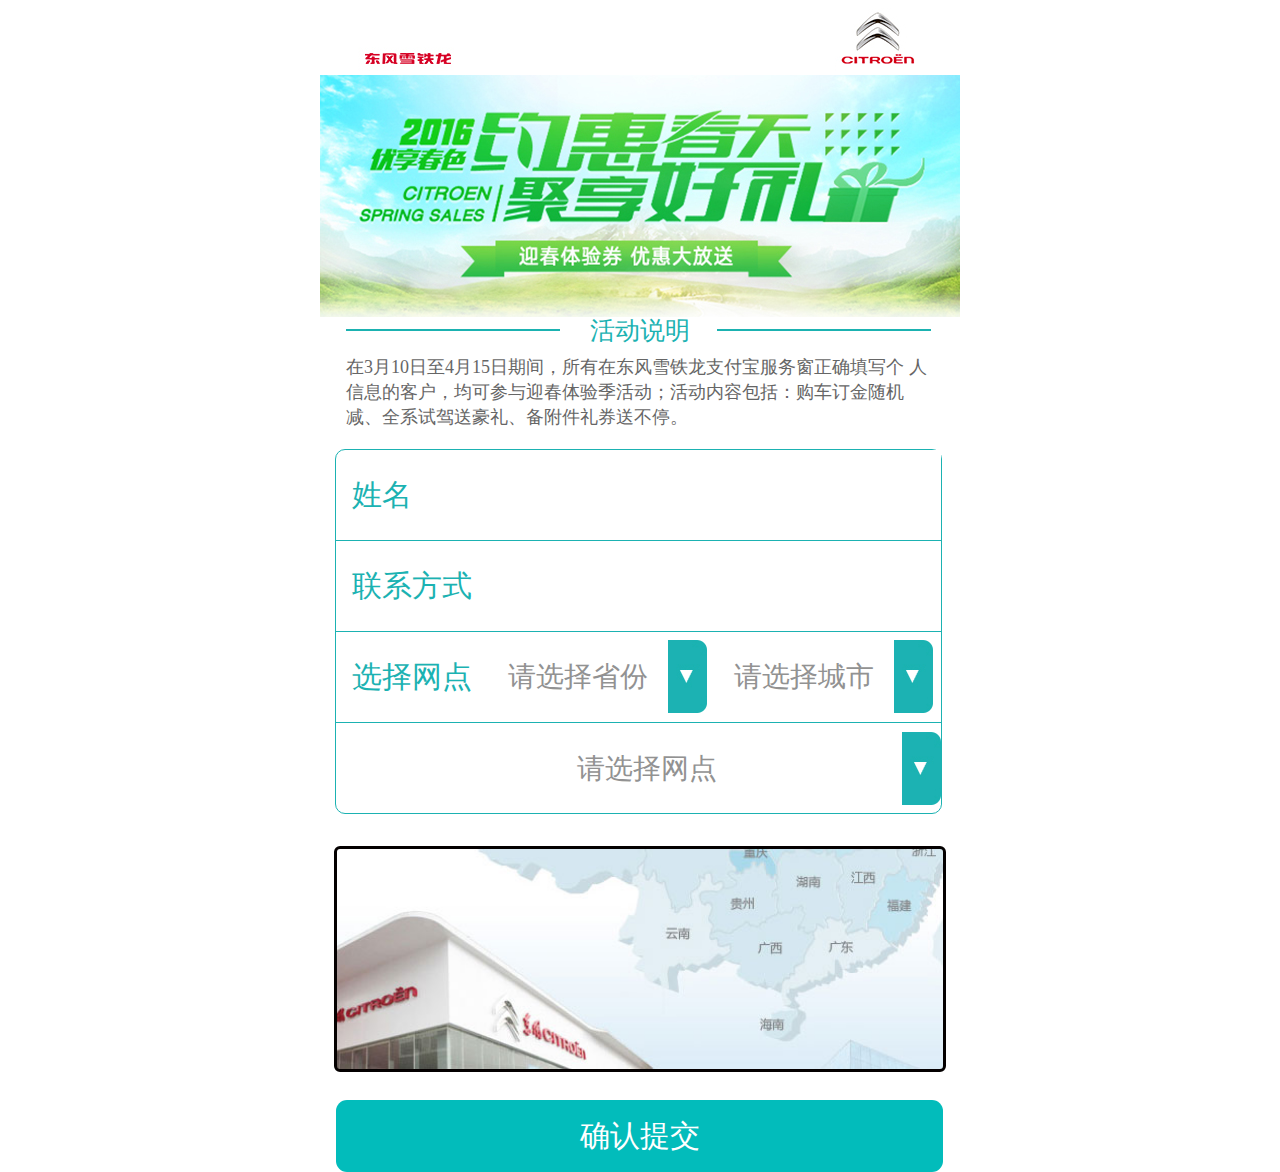
==== index.html @ 0f919f26 "Add files via upload" ====
<!DOCTYPE html>
<html>
<head lang="en">
    <meta name="viewport"
          content="width=device-width, user-scalable=no, initial-scale=1.0, maximum-scale=1.0, minimum-scale=1.0"/>
    <title>雪铁龙</title>
    <script src="js/fontAuto.js"></script>
    <link rel="stylesheet" href="css/style.css"/>
    <script type="text/javascript" src="http://api.map.baidu.com/api?v=2.0&ak=D8gd24g5tOesO3ZzFxhvULiQGiuGGXAE"></script>
    <script src="js/zepto.min.js"></script>
    <script src="js/zepto-touch.js"></script>
    <script src="js/location_chs.js"></script>
</head>
<body>
<div id="title"><i></i><span></span></div>
<dl class="i-m-text">
    <dt><i></i>活动说明<em></em></dt>
    <dd><p>在3月10日至4月15日期间，所有在东风雪铁龙支付宝服务窗正确填写个
        人信息的客户，均可参与迎春体验季活动；活动内容包括：购车订金随机
        减、全系试驾送豪礼、备附件礼券送不停。</p></dd>
</dl>
<form method="post" action="verification.html">
    <div class="index-form">
        <label class="i-f-name"><span>姓名</span><input id="name" type="text" /></label>
        <label class="i-f-tel"><span>联系方式</span><input id="tel" type="text"/></label>
        <div class="index-form-sel">
            <span>选择网点</span>
            <label class="i-f-m-sel">
                <select id="province">
                    <option value="">请选择省份</option>
                </select>
                <span>请选择省份</span>
            </label>
            <label class="i-f-m-sel">
                <select id="city">
                    <option value="">请选择城市</option>
                </select>
                <span>请选择城市</span>
            </label>
        </div>
        <div class="i-f-dots">
            <label>
                <select id="dots">
                    <option value="">请选择网点</option>
                </select>
                <span>请选择网点</span>
            </label>
        </div>
        <input id="address" type="hidden" value="" />
        <input id="comTel" type="hidden" value="" />
        <input id="code" type="hidden" value="" />
    </div>
    <div class="index-map" id="allmap"></div>
    <input type="submit" value="确认提交" class="submit"/>
</form>
<script>
    //验证
    $('.submit').click(function(){
        var inputName= $.trim($("#name").val());
        var inputTel= $.trim($("#tel").val());
        var telReg=/^\s*((13[0-9])|(14[57])|(15[012356789])|(17[678])|(18[0-9]))[0-9]{8}\s*$/;
        if(inputName==''){
            alert('请输入姓名！');
            return false;
        }
        if(!telReg.test(inputTel)){
            alert('请输入正确的手机号码!')
            return false;
        }
    })
    //三级联动
    var selectObj={
        map:new BMap.Map("allmap"),
        local:null,
        province:document.querySelector('#province'),
        city:document.querySelector('#city'),
        dots:document.querySelector('#dots'),
        optionData:function(json,obj){//用于初始化得到第一个下拉菜单的值
            var frag=document.createDocumentFragment();//碎片
            for(var i in json)//i是dataCountry数据的属性
            {
                var option=document.createElement("option");//创建option节点
                option.value=i;//将属性i赋值给option的value
                option.innerHTML=i;
                frag.appendChild(option);
            }
            obj.appendChild(frag);
        },
        optionJson:function(json,obj){
            var frag=document.createDocumentFragment();//碎片
            for(var i in json)//i是dataCountry数据的属性
            {
                var option=document.createElement("option");//创建option节点
                option.value=json[i];//将属性i赋值给option的value
                option.innerHTML=json[i];
                frag.appendChild(option);
            }
            obj.appendChild(frag);
        },
        init:function(){
            selectObj.optionData(dataCountry.province,selectObj.province);//初始
            //第一个下拉菜单
            selectObj.province.addEventListener('change',function(){
                var val=$(this).val();

                $(selectObj.city).html('<option value="">请选择城市</option>');
                $(selectObj.city).val("");
                $(selectObj.city).siblings('span').css("color","#929292").text('请选择城市');

                $(selectObj.dots).html('<option value="">请选择网点</option>');
                $(selectObj.dots).val("");
                $(selectObj.dots).siblings('span').css("color","#929292").text('请选择网点');
                if(val=='')
                {
                    val='请选择省份';
                    $(this).siblings('span').css('color','#929292').text(val);
                }
                else
                {
                    $(this).siblings('span').css({'color':'#000',"fontSize":"0.22rem"}).text(val);
                    selectObj.optionJson(dataCountry.province[val],selectObj.city);
                }
            });
            //第二个下拉菜单
            selectObj.city.addEventListener('change',function(){
                var val=$(this).val();
                $(selectObj.dots).html('<option value="">请选择网点</option>');
                $(selectObj.dots).val("");
                $(selectObj.dots).siblings('span').css("color","#929292").text('请选择网点');
                if(val=='')
                {
                    val='请选择城市';
                    $(this).siblings('span').css('color','#929292').text(val);
                }
                else
                {
                    $(this).siblings('span').css({'color':'#000',"fontSize":"0.22rem"}).text(val);
                    selectObj.optionJson(dataCountry.company[val],selectObj.dots);
                }
            });
            //第三个下拉菜单
            selectObj.dots.addEventListener('change',function(){
                var val=$(this).val();
                if(val=='')
                {
                    val='请选择网点';
                    $(this).siblings('span').css('color','#929292').text(val);

                    $('#address,#comTel,#code').val('');
                }
                else{
                    $(this).siblings('span').css({'color':'#000',"fontSize":"0.22rem"}).text(val);

                    var arr=dataCountry.address[val];
                    $('#address').val(arr[0]);
                    $('#comTel').val(arr[1]);
                    $('#code').val(arr[2]);

                    selectObj.map.clearOverlays();
                    selectObj.map.centerAndZoom($('#city').val(), 12);//城市
                    selectObj.local = new BMap.LocalSearch(selectObj.map, {
                        //renderOptions:{map: selectObj.map}
                        onSearchComplete: function(results) {
                            console.log(results);
                            var rs=results.getPoi(0);
                            if(rs)
                            {
                                //console.log(rs.point.lng,rs.point.lat);
                                var point = new BMap.Point(rs.point.lng,rs.point.lat);
                                selectObj.map.centerAndZoom(point, 12);
                                var marker = new BMap.Marker(point);  // 创建标注
                                selectObj.map.addOverlay(marker);              // 将标注添加到地图中
                                marker.addEventListener("click",getAttr);
                                var opts = {
                                    title : val // , 信息窗口标题
                                    //enableMessage:true,//设置允许信息窗发送短息
                                    //message:"亲耐滴，晚上一起吃个饭吧？戳下面的链接看下地址喔~"
                                }
                                var infoWindow = new BMap.InfoWindow("地址："+arr[0]+"<br />电话："+arr[1], opts);  // 创建信息窗口对象
                                //console.log(arr[0],arr[1],arr[2]);
                                function getAttr(){
                                    selectObj.map.openInfoWindow(infoWindow,point); //开启信息窗口
                                }
                            }
                        }
                    });
                    window.setTimeout(function(){
                        selectObj.local.search(val);
                    },800);
                }
            });
        }
    }
    selectObj.init()
</script>
</body>
</html>
---- css/style.css ----
body, div, p, h1, h2, h3, h4, ul, ol, li, dl, dt, dd, ol, form, table, tr, td, span, label, input, select, option, a, img, i, em, strong, b { margin: 0; padding: 0;}
li { list-style: none;}
img { border: 0 none;vertical-align: top;}
a {text-decoration: none;}
input {border: 0 none; outline:none;}
.clearfix { *zoom: 1;}
.clearfix:after {content: ".";clear: both; height: 0; visibility: hidden; display: block;}
html {font-size: 6.25rem;}
body { font-family: "微软雅黑";max-width: 640px;min-width: 320px;margin: 0 auto;font-size: 0.18rem;background: #fff;}
/*首页*/
#title{ width:6.4rem; height:0.75rem; position: relative;}
#title i{ display: block; width:0.82rem; height: 0.67rem; position: absolute; right: 0.43rem; bottom:0; background: url('../images/logo.jpg') no-repeat; background-size: 0.82rem 0.67rem; }
#title span{ display: block; width: 1rem; height: 0.36rem; position: absolute; left: 0.38rem; bottom: 0; background: url('../images/tit.jpg') no-repeat; background-size: 1rem 0.36rem;}
.i-m-text{ width:6.4rem; height:auto; background:url('../images/adimg.jpg') no-repeat; padding-top:2.42rem; background-size:100% auto; }
.i-m-text dt{ width: 100%; height: 0.27rem; text-align: center; line-height:0.27rem; position: relative; font-size: 0.25rem; color:#1bb2b2;}
.i-m-text i,.i-m-text em{ width:2.14rem; height:0.02rem; position: absolute;top:0.12rem; background: #1bb2b1;}
.i-m-text i{ left:0.26rem;}
.i-m-text em{ right:0.29rem;}
.i-m-text dd{ width:5.93rem; height:auto; padding:0.11rem 0.21rem 0.19rem 0.26rem; }
.i-m-text p{ width: 100%; line-height:0.25rem; font-size: 0.18rem;color:#666;}
.index-form{ width: 6.05rem; height:3.63rem; margin:0 0.18rem 0.3rem 0.15rem; border: #1bb2b2 1px solid; border-radius: 0.1rem;}
.i-f-name,.i-f-tel,.index-form-sel{display:block;width:100%; height:0.9rem; border-bottom: 1px solid #1bb2b2;}
.i-f-name input,.i-f-tel input{ display: block; height:0.9rem; width:4.52rem; float: left; line-height: 0.9rem;}

.index-form span{ color:#1bb2b2; font-size: 0.3rem; display: block; width: 1.37rem; height: 0.9rem; line-height: 0.9rem;float: left; padding-left:0.16rem; }
.i-f-m-sel{ display: block; width:1.99rem; height: 0.73rem; margin:0.08rem 0.12rem 0.09rem 0.15rem; float:left; position: relative;}
.i-f-m-sel span{ width:100%; height:0.73rem; line-height: 0.73rem; font-size: 0.28rem; color:#929292; padding-left: 0.04rem; background: url('../images/spanbg.jpg') no-repeat top right; background-size: 0.39rem 0.73rem;  position: absolute; top:0; left: 0; z-index:-1; overflow: hidden; white-space: nowrap; text-overflow: ellipsis;}
.i-f-m-sel select{ display: block; width:100%; height: 100%; position: absolute; top:0; left:0; overflow: hidden; opacity:0;}

.i-f-dots{ position: relative; display:block;width:100%; height:0.73rem; padding:0.09rem 0 0.08rem 0; z-index: 5;}
.i-f-dots label{ display: block; width: 100%; height: 100%;}
.i-f-dots span{ width:5.89rem; height:0.73rem; line-height:0.73rem; font-size: 0.28rem; color:#929292; background: url('../images/spanbg.jpg') no-repeat top right; position: absolute; top:0; left:0; margin-top: 0.09rem; text-align: center; background-size: 0.39rem 0.73rem; z-index:-1;}
.i-f-dots select{ width:100%; height:100%; display: block; opacity: 0;}
.index-map {width: 6.06rem;height: 2.2rem;border: #040000 0.03rem solid;margin: 0.32rem auto 0;border-radius: 0.06rem;/* ~表示不编译 或者e() */ background: url('../images/index-map.jpg') no-repeat right top / 100% 100%;}
.submit{ width: 6.07rem; height: 0.72rem; display: block; margin: 0.28rem 0 0 0.16rem; background: #02bcbb; border-radius: 0.11rem; font-size: 0.3rem; color: #fff; line-height:0.72rem; text-align: center;}
/**/
.v-m-text{ width:6.4rem; height:auto; background:url('../images/v-adimg.jpg') no-repeat; padding-top:2.99rem; background-size:100% auto;}
.v-m-text dt{ width: 100%; height: 0.86rem; text-align: center; line-height:0.43rem; position: relative; font-size: 0.33rem; color:#1bb2b2;}
.v-m-text i,.v-m-text em{ width:0.94rem; height:0.02rem; position: absolute;top:0.43rem; background: #1bb2b1;}
.v-m-text i{ left:0.76rem;}
.v-m-text em{ right:0.71rem;}
.ver-form{ width: 5.92rem; height: 2.25rem; padding: 0.42rem 0.23rem 0 0.25rem;}
.ver-form-label {display: block; width:4.1rem ; height:0.64rem; border: 0.02rem solid #1bb2b2; border-radius: 0.1rem; float:left; margin-bottom: 0.85rem;}
.ver-form-label span{ display: block; width: 1.55rem; height: 0.64rem; margin-left: 0.13rem; line-height: 0.64rem; color: #1bb2b2; font-size: 0.3rem; float:left;}
.ver-form-label input{ display: block; width:2.42rem; height: 0.64rem; float:left;}
.btn{ width:1.78rem; height:0.68rem; display: block; float: left; background: url('../images/btn-bg.png'); color: #fff; font-size: 0.24rem;}
.confirm{ width:2.58rem; height:0.72rem; display: block; margin: 0 auto; font-size: 0.36rem; color: #fff; background: url('../images/subbg.jpg');}
.bottom{ width:6.4rem; height:3.67rem; background: url("../images/bottombg.jpg");background-size: 6.4rem 3.67rem;}
/**/
.top{ width: 6.4rem; height:2.63rem; background: url("../images/top-bg.jpg"); border-top: 0.03rem solid #d60023; background-size: 6.4rem 2.63rem;}
.r-main{ width: 6.4rem; height: 6.18rem; position: relative;}
.pan{ width: 5.92rem; height: 5.92rem; position: absolute; left:0.25rem; top:0.18rem; background: url("../images/pan.png"); background-size:5.92rem 5.92rem;
    transform: rotate(0);
    -webkit-transform: rotate(0);
    -moz-transform: rotate(0);
    -o-transform: rotate(0);
    -ms-transform: rotate(0);
    transition: all 2s;
    -webkit-transition: all 2s;
    -moz-transition: all 2s;
    -o-transition: all 2s;
    -ms-transition: all 2s;}
.pointer{ width:2.1rem; height:2.5rem; position: absolute; left:2.17rem; top:1.63rem; background: url("../images/pointer.png"); background-size:2.1rem 2.5rem;}
.r-bottom{ width: 6.4rem; height: 1.38rem; background: url("../images/r-bottom.jpg"); background-size: 6.4rem 1.38rem;}
/**/
.first-text{ width:6.4rem; height:2.54rem; background:url('../images/prize-ad.jpg'); background-size: 6.4rem 2.54rem; border-top: 0.03rem solid #d60023;}
.f-main{ width:6.17rem ; height:3.43rem; margin-left: 0.11rem; margin-top:0.03rem;  background: url("../images/prize-bg.jpg");background-size: 6.17rem 3.43rem; position: relative; }
.f-main span{ height: 0.5rem; line-height: 0.5rem; font-size: 0.45rem; color: #fff; position: absolute; top:1.98rem; left: 0.39rem;}
.f-submit{ width: 6.07rem; height:0.72rem; background: url("../images/prize-sub.jpg"); background-size: 100% auto; margin: 0.29rem 0 1rem 0.16rem; font-size: 0.3rem; color: #fff;line-height: 0.5rem; font-weight: bold;}
/**/
.t-img{ width: 6.4rem; height: 4.74rem; background: url("../images/t-img.jpg"); background-size: 100% auto; border-top: 0.03rem solid #d60023;}
.t-text{ display: block; width: 4.5rem; height: 0.94rem; padding:0 0.98rem 0 0.92rem; line-height: 0.47rem; text-align: center; color: #010101; font-size: 0.3rem; font-weight: 700;}
.t-a img{ width: 6.4rem; height: 2.27rem;}
.t-bottom{ margin-top: 0.65rem; width: 6.5rem; height: 1.6rem; background: url("../images/r-bottom.jpg") no-repeat; background-color: #1bb2b2; background-size: 100% auto;}
/**/
.s-img{ width: 6.4rem; height:7.63rem; }
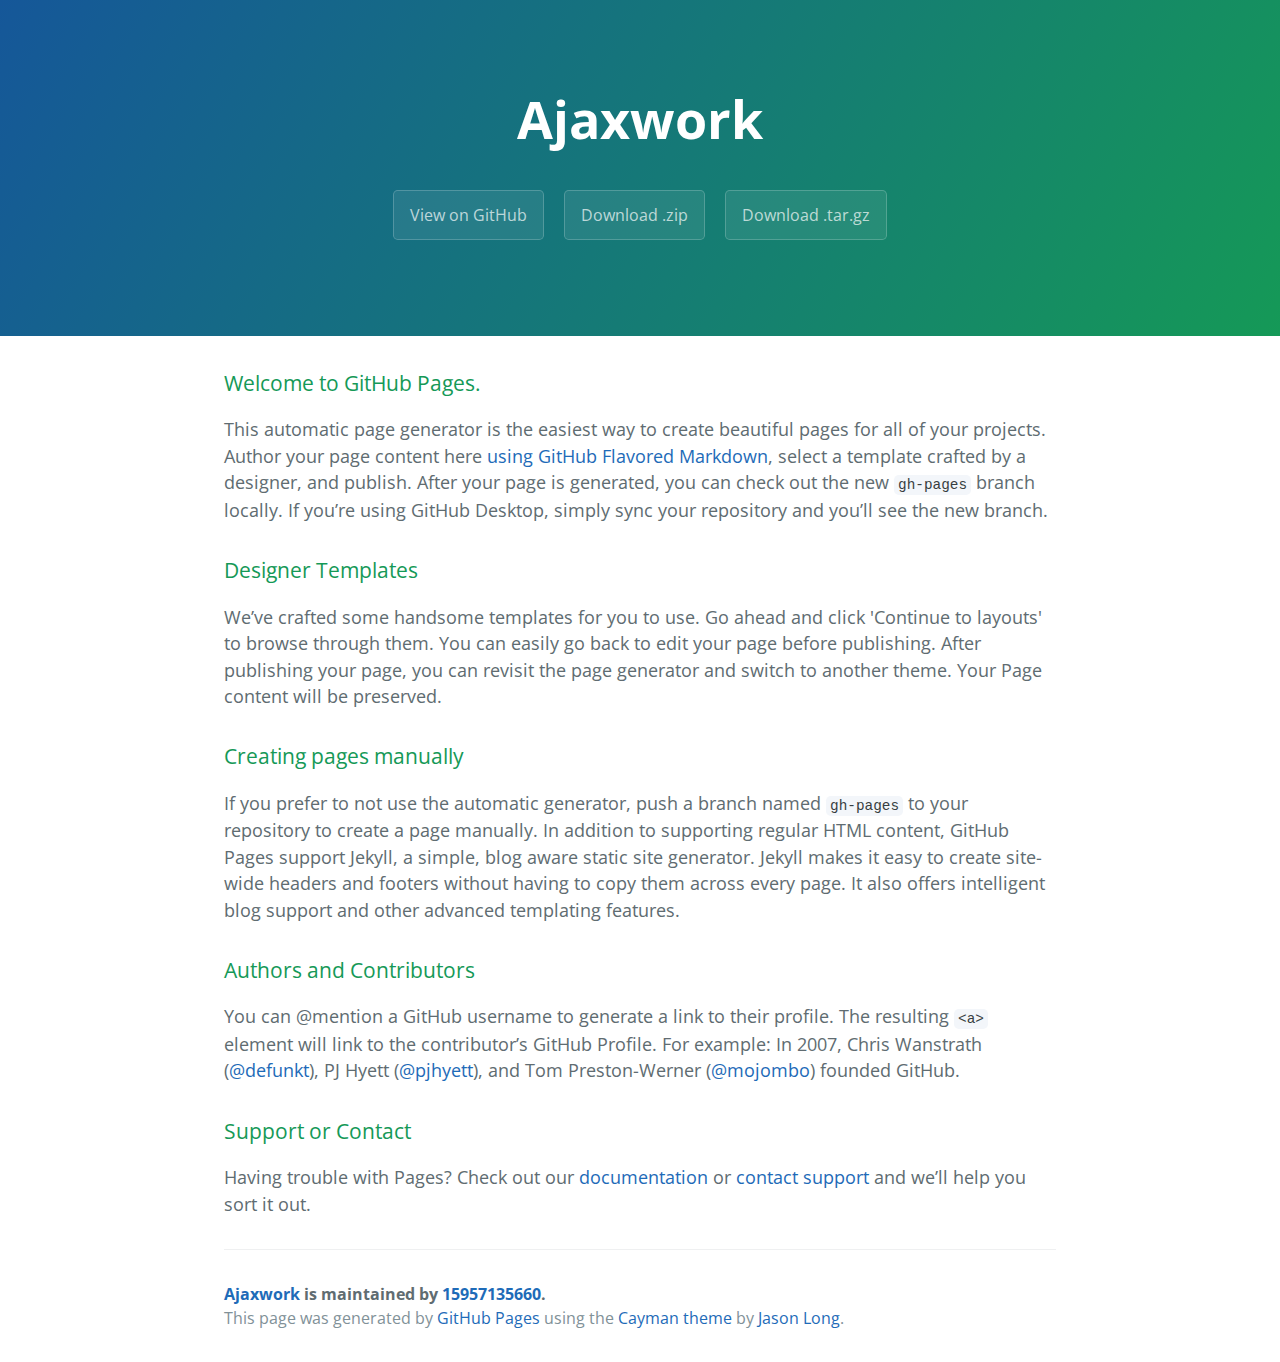
==== commit f6292517: "Create gh-pages branch via GitHub" ====
--- a/index.html
+++ b/index.html
@@ -1,197 +1,57 @@
-<!DOCTYPE html>
-<html>
-<head lang="en">
-    <meta name="viewport"
-          content="width=device-width, user-scalable=no, initial-scale=1.0, maximum-scale=1.0, minimum-scale=1.0"/>
-    <title>雪铁龙</title>
-    <script src="js/fontAuto.js"></script>
-    <link rel="stylesheet" href="css/style.css"/>
-    <script type="text/javascript" src="http://api.map.baidu.com/api?v=2.0&ak=D8gd24g5tOesO3ZzFxhvULiQGiuGGXAE"></script>
-    <script src="js/zepto.min.js"></script>
-    <script src="js/zepto-touch.js"></script>
-    <script src="js/location_chs.js"></script>
-</head>
-<body>
-<div id="title"><i></i><span></span></div>
-<dl class="i-m-text">
-    <dt><i></i>活动说明<em></em></dt>
-    <dd><p>在3月10日至4月15日期间，所有在东风雪铁龙支付宝服务窗正确填写个
-        人信息的客户，均可参与迎春体验季活动；活动内容包括：购车订金随机
-        减、全系试驾送豪礼、备附件礼券送不停。</p></dd>
-</dl>
-<form method="post" action="verification.html">
-    <div class="index-form">
-        <label class="i-f-name"><span>姓名</span><input id="name" type="text" /></label>
-        <label class="i-f-tel"><span>联系方式</span><input id="tel" type="text"/></label>
-        <div class="index-form-sel">
-            <span>选择网点</span>
-            <label class="i-f-m-sel">
-                <select id="province">
-                    <option value="">请选择省份</option>
-                </select>
-                <span>请选择省份</span>
-            </label>
-            <label class="i-f-m-sel">
-                <select id="city">
-                    <option value="">请选择城市</option>
-                </select>
-                <span>请选择城市</span>
-            </label>
-        </div>
-        <div class="i-f-dots">
-            <label>
-                <select id="dots">
-                    <option value="">请选择网点</option>
-                </select>
-                <span>请选择网点</span>
-            </label>
-        </div>
-        <input id="address" type="hidden" value="" />
-        <input id="comTel" type="hidden" value="" />
-        <input id="code" type="hidden" value="" />
-    </div>
-    <div class="index-map" id="allmap"></div>
-    <input type="submit" value="确认提交" class="submit"/>
-</form>
-<script>
-    //验证
-    $('.submit').click(function(){
-        var inputName= $.trim($("#name").val());
-        var inputTel= $.trim($("#tel").val());
-        var telReg=/^\s*((13[0-9])|(14[57])|(15[012356789])|(17[678])|(18[0-9]))[0-9]{8}\s*$/;
-        if(inputName==''){
-            alert('请输入姓名！');
-            return false;
-        }
-        if(!telReg.test(inputTel)){
-            alert('请输入正确的手机号码!')
-            return false;
-        }
-    })
-    //三级联动
-    var selectObj={
-        map:new BMap.Map("allmap"),
-        local:null,
-        province:document.querySelector('#province'),
-        city:document.querySelector('#city'),
-        dots:document.querySelector('#dots'),
-        optionData:function(json,obj){//用于初始化得到第一个下拉菜单的值
-            var frag=document.createDocumentFragment();//碎片
-            for(var i in json)//i是dataCountry数据的属性
-            {
-                var option=document.createElement("option");//创建option节点
-                option.value=i;//将属性i赋值给option的value
-                option.innerHTML=i;
-                frag.appendChild(option);
-            }
-            obj.appendChild(frag);
-        },
-        optionJson:function(json,obj){
-            var frag=document.createDocumentFragment();//碎片
-            for(var i in json)//i是dataCountry数据的属性
-            {
-                var option=document.createElement("option");//创建option节点
-                option.value=json[i];//将属性i赋值给option的value
-                option.innerHTML=json[i];
-                frag.appendChild(option);
-            }
-            obj.appendChild(frag);
-        },
-        init:function(){
-            selectObj.optionData(dataCountry.province,selectObj.province);//初始
-            //第一个下拉菜单
-            selectObj.province.addEventListener('change',function(){
-                var val=$(this).val();
-
-                $(selectObj.city).html('<option value="">请选择城市</option>');
-                $(selectObj.city).val("");
-                $(selectObj.city).siblings('span').css("color","#929292").text('请选择城市');
-
-                $(selectObj.dots).html('<option value="">请选择网点</option>');
-                $(selectObj.dots).val("");
-                $(selectObj.dots).siblings('span').css("color","#929292").text('请选择网点');
-                if(val=='')
-                {
-                    val='请选择省份';
-                    $(this).siblings('span').css('color','#929292').text(val);
-                }
-                else
-                {
-                    $(this).siblings('span').css({'color':'#000',"fontSize":"0.22rem"}).text(val);
-                    selectObj.optionJson(dataCountry.province[val],selectObj.city);
-                }
-            });
-            //第二个下拉菜单
-            selectObj.city.addEventListener('change',function(){
-                var val=$(this).val();
-                $(selectObj.dots).html('<option value="">请选择网点</option>');
-                $(selectObj.dots).val("");
-                $(selectObj.dots).siblings('span').css("color","#929292").text('请选择网点');
-                if(val=='')
-                {
-                    val='请选择城市';
-                    $(this).siblings('span').css('color','#929292').text(val);
-                }
-                else
-                {
-                    $(this).siblings('span').css({'color':'#000',"fontSize":"0.22rem"}).text(val);
-                    selectObj.optionJson(dataCountry.company[val],selectObj.dots);
-                }
-            });
-            //第三个下拉菜单
-            selectObj.dots.addEventListener('change',function(){
-                var val=$(this).val();
-                if(val=='')
-                {
-                    val='请选择网点';
-                    $(this).siblings('span').css('color','#929292').text(val);
-
-                    $('#address,#comTel,#code').val('');
-                }
-                else{
-                    $(this).siblings('span').css({'color':'#000',"fontSize":"0.22rem"}).text(val);
-
-                    var arr=dataCountry.address[val];
-                    $('#address').val(arr[0]);
-                    $('#comTel').val(arr[1]);
-                    $('#code').val(arr[2]);
-
-                    selectObj.map.clearOverlays();
-                    selectObj.map.centerAndZoom($('#city').val(), 12);//城市
-                    selectObj.local = new BMap.LocalSearch(selectObj.map, {
-                        //renderOptions:{map: selectObj.map}
-                        onSearchComplete: function(results) {
-                            console.log(results);
-                            var rs=results.getPoi(0);
-                            if(rs)
-                            {
-                                //console.log(rs.point.lng,rs.point.lat);
-                                var point = new BMap.Point(rs.point.lng,rs.point.lat);
-                                selectObj.map.centerAndZoom(point, 12);
-                                var marker = new BMap.Marker(point);  // 创建标注
-                                selectObj.map.addOverlay(marker);              // 将标注添加到地图中
-                                marker.addEventListener("click",getAttr);
-                                var opts = {
-                                    title : val // , 信息窗口标题
-                                    //enableMessage:true,//设置允许信息窗发送短息
-                                    //message:"亲耐滴，晚上一起吃个饭吧？戳下面的链接看下地址喔~"
-                                }
-                                var infoWindow = new BMap.InfoWindow("地址："+arr[0]+"<br />电话："+arr[1], opts);  // 创建信息窗口对象
-                                //console.log(arr[0],arr[1],arr[2]);
-                                function getAttr(){
-                                    selectObj.map.openInfoWindow(infoWindow,point); //开启信息窗口
-                                }
-                            }
-                        }
-                    });
-                    window.setTimeout(function(){
-                        selectObj.local.search(val);
-                    },800);
-                }
-            });
-        }
-    }
-    selectObj.init()
-</script>
-</body>
-</html>+<!DOCTYPE html>
+<html lang="en-us">
+  <head>
+    <meta charset="UTF-8">
+    <title>Ajaxwork by 15957135660</title>
+    <meta name="viewport" content="width=device-width, initial-scale=1">
+    <link rel="stylesheet" type="text/css" href="stylesheets/normalize.css" media="screen">
+    <link href='https://fonts.googleapis.com/css?family=Open+Sans:400,700' rel='stylesheet' type='text/css'>
+    <link rel="stylesheet" type="text/css" href="stylesheets/stylesheet.css" media="screen">
+    <link rel="stylesheet" type="text/css" href="stylesheets/github-light.css" media="screen">
+  </head>
+  <body>
+    <section class="page-header">
+      <h1 class="project-name">Ajaxwork</h1>
+      <h2 class="project-tagline"></h2>
+      <a href="https://github.com/15957135660/AjaxWork" class="btn">View on GitHub</a>
+      <a href="https://github.com/15957135660/AjaxWork/zipball/master" class="btn">Download .zip</a>
+      <a href="https://github.com/15957135660/AjaxWork/tarball/master" class="btn">Download .tar.gz</a>
+    </section>
+
+    <section class="main-content">
+      <h3>
+<a id="welcome-to-github-pages" class="anchor" href="#welcome-to-github-pages" aria-hidden="true"><span aria-hidden="true" class="octicon octicon-link"></span></a>Welcome to GitHub Pages.</h3>
+
+<p>This automatic page generator is the easiest way to create beautiful pages for all of your projects. Author your page content here <a href="https://guides.github.com/features/mastering-markdown/">using GitHub Flavored Markdown</a>, select a template crafted by a designer, and publish. After your page is generated, you can check out the new <code>gh-pages</code> branch locally. If you’re using GitHub Desktop, simply sync your repository and you’ll see the new branch.</p>
+
+<h3>
+<a id="designer-templates" class="anchor" href="#designer-templates" aria-hidden="true"><span aria-hidden="true" class="octicon octicon-link"></span></a>Designer Templates</h3>
+
+<p>We’ve crafted some handsome templates for you to use. Go ahead and click 'Continue to layouts' to browse through them. You can easily go back to edit your page before publishing. After publishing your page, you can revisit the page generator and switch to another theme. Your Page content will be preserved.</p>
+
+<h3>
+<a id="creating-pages-manually" class="anchor" href="#creating-pages-manually" aria-hidden="true"><span aria-hidden="true" class="octicon octicon-link"></span></a>Creating pages manually</h3>
+
+<p>If you prefer to not use the automatic generator, push a branch named <code>gh-pages</code> to your repository to create a page manually. In addition to supporting regular HTML content, GitHub Pages support Jekyll, a simple, blog aware static site generator. Jekyll makes it easy to create site-wide headers and footers without having to copy them across every page. It also offers intelligent blog support and other advanced templating features.</p>
+
+<h3>
+<a id="authors-and-contributors" class="anchor" href="#authors-and-contributors" aria-hidden="true"><span aria-hidden="true" class="octicon octicon-link"></span></a>Authors and Contributors</h3>
+
+<p>You can @mention a GitHub username to generate a link to their profile. The resulting <code>&lt;a&gt;</code> element will link to the contributor’s GitHub Profile. For example: In 2007, Chris Wanstrath (<a href="https://github.com/defunkt" class="user-mention">@defunkt</a>), PJ Hyett (<a href="https://github.com/pjhyett" class="user-mention">@pjhyett</a>), and Tom Preston-Werner (<a href="https://github.com/mojombo" class="user-mention">@mojombo</a>) founded GitHub.</p>
+
+<h3>
+<a id="support-or-contact" class="anchor" href="#support-or-contact" aria-hidden="true"><span aria-hidden="true" class="octicon octicon-link"></span></a>Support or Contact</h3>
+
+<p>Having trouble with Pages? Check out our <a href="https://help.github.com/pages">documentation</a> or <a href="https://github.com/contact">contact support</a> and we’ll help you sort it out.</p>
+
+      <footer class="site-footer">
+        <span class="site-footer-owner"><a href="https://github.com/15957135660/AjaxWork">Ajaxwork</a> is maintained by <a href="https://github.com/15957135660">15957135660</a>.</span>
+
+        <span class="site-footer-credits">This page was generated by <a href="https://pages.github.com">GitHub Pages</a> using the <a href="https://github.com/jasonlong/cayman-theme">Cayman theme</a> by <a href="https://twitter.com/jasonlong">Jason Long</a>.</span>
+      </footer>
+
+    </section>
+
+  
+  </body>
+</html>
--- a/stylesheets/stylesheet.css
+++ b/stylesheets/stylesheet.css
@@ -0,0 +1,245 @@
+* {
+  box-sizing: border-box; }
+
+body {
+  padding: 0;
+  margin: 0;
+  font-family: "Open Sans", "Helvetica Neue", Helvetica, Arial, sans-serif;
+  font-size: 16px;
+  line-height: 1.5;
+  color: #606c71; }
+
+a {
+  color: #1e6bb8;
+  text-decoration: none; }
+  a:hover {
+    text-decoration: underline; }
+
+.btn {
+  display: inline-block;
+  margin-bottom: 1rem;
+  color: rgba(255, 255, 255, 0.7);
+  background-color: rgba(255, 255, 255, 0.08);
+  border-color: rgba(255, 255, 255, 0.2);
+  border-style: solid;
+  border-width: 1px;
+  border-radius: 0.3rem;
+  transition: color 0.2s, background-color 0.2s, border-color 0.2s; }
+  .btn + .btn {
+    margin-left: 1rem; }
+
+.btn:hover {
+  color: rgba(255, 255, 255, 0.8);
+  text-decoration: none;
+  background-color: rgba(255, 255, 255, 0.2);
+  border-color: rgba(255, 255, 255, 0.3); }
+
+@media screen and (min-width: 64em) {
+  .btn {
+    padding: 0.75rem 1rem; } }
+
+@media screen and (min-width: 42em) and (max-width: 64em) {
+  .btn {
+    padding: 0.6rem 0.9rem;
+    font-size: 0.9rem; } }
+
+@media screen and (max-width: 42em) {
+  .btn {
+    display: block;
+    width: 100%;
+    padding: 0.75rem;
+    font-size: 0.9rem; }
+    .btn + .btn {
+      margin-top: 1rem;
+      margin-left: 0; } }
+
+.page-header {
+  color: #fff;
+  text-align: center;
+  background-color: #159957;
+  background-image: linear-gradient(120deg, #155799, #159957); }
+
+@media screen and (min-width: 64em) {
+  .page-header {
+    padding: 5rem 6rem; } }
+
+@media screen and (min-width: 42em) and (max-width: 64em) {
+  .page-header {
+    padding: 3rem 4rem; } }
+
+@media screen and (max-width: 42em) {
+  .page-header {
+    padding: 2rem 1rem; } }
+
+.project-name {
+  margin-top: 0;
+  margin-bottom: 0.1rem; }
+
+@media screen and (min-width: 64em) {
+  .project-name {
+    font-size: 3.25rem; } }
+
+@media screen and (min-width: 42em) and (max-width: 64em) {
+  .project-name {
+    font-size: 2.25rem; } }
+
+@media screen and (max-width: 42em) {
+  .project-name {
+    font-size: 1.75rem; } }
+
+.project-tagline {
+  margin-bottom: 2rem;
+  font-weight: normal;
+  opacity: 0.7; }
+
+@media screen and (min-width: 64em) {
+  .project-tagline {
+    font-size: 1.25rem; } }
+
+@media screen and (min-width: 42em) and (max-width: 64em) {
+  .project-tagline {
+    font-size: 1.15rem; } }
+
+@media screen and (max-width: 42em) {
+  .project-tagline {
+    font-size: 1rem; } }
+
+.main-content :first-child {
+  margin-top: 0; }
+.main-content img {
+  max-width: 100%; }
+.main-content h1, .main-content h2, .main-content h3, .main-content h4, .main-content h5, .main-content h6 {
+  margin-top: 2rem;
+  margin-bottom: 1rem;
+  font-weight: normal;
+  color: #159957; }
+.main-content p {
+  margin-bottom: 1em; }
+.main-content code {
+  padding: 2px 4px;
+  font-family: Consolas, "Liberation Mono", Menlo, Courier, monospace;
+  font-size: 0.9rem;
+  color: #383e41;
+  background-color: #f3f6fa;
+  border-radius: 0.3rem; }
+.main-content pre {
+  padding: 0.8rem;
+  margin-top: 0;
+  margin-bottom: 1rem;
+  font: 1rem Consolas, "Liberation Mono", Menlo, Courier, monospace;
+  color: #567482;
+  word-wrap: normal;
+  background-color: #f3f6fa;
+  border: solid 1px #dce6f0;
+  border-radius: 0.3rem; }
+  .main-content pre > code {
+    padding: 0;
+    margin: 0;
+    font-size: 0.9rem;
+    color: #567482;
+    word-break: normal;
+    white-space: pre;
+    background: transparent;
+    border: 0; }
+.main-content .highlight {
+  margin-bottom: 1rem; }
+  .main-content .highlight pre {
+    margin-bottom: 0;
+    word-break: normal; }
+.main-content .highlight pre, .main-content pre {
+  padding: 0.8rem;
+  overflow: auto;
+  font-size: 0.9rem;
+  line-height: 1.45;
+  border-radius: 0.3rem; }
+.main-content pre code, .main-content pre tt {
+  display: inline;
+  max-width: initial;
+  padding: 0;
+  margin: 0;
+  overflow: initial;
+  line-height: inherit;
+  word-wrap: normal;
+  background-color: transparent;
+  border: 0; }
+  .main-content pre code:before, .main-content pre code:after, .main-content pre tt:before, .main-content pre tt:after {
+    content: normal; }
+.main-content ul, .main-content ol {
+  margin-top: 0; }
+.main-content blockquote {
+  padding: 0 1rem;
+  margin-left: 0;
+  color: #819198;
+  border-left: 0.3rem solid #dce6f0; }
+  .main-content blockquote > :first-child {
+    margin-top: 0; }
+  .main-content blockquote > :last-child {
+    margin-bottom: 0; }
+.main-content table {
+  display: block;
+  width: 100%;
+  overflow: auto;
+  word-break: normal;
+  word-break: keep-all; }
+  .main-content table th {
+    font-weight: bold; }
+  .main-content table th, .main-content table td {
+    padding: 0.5rem 1rem;
+    border: 1px solid #e9ebec; }
+.main-content dl {
+  padding: 0; }
+  .main-content dl dt {
+    padding: 0;
+    margin-top: 1rem;
+    font-size: 1rem;
+    font-weight: bold; }
+  .main-content dl dd {
+    padding: 0;
+    margin-bottom: 1rem; }
+.main-content hr {
+  height: 2px;
+  padding: 0;
+  margin: 1rem 0;
+  background-color: #eff0f1;
+  border: 0; }
+
+@media screen and (min-width: 64em) {
+  .main-content {
+    max-width: 64rem;
+    padding: 2rem 6rem;
+    margin: 0 auto;
+    font-size: 1.1rem; } }
+
+@media screen and (min-width: 42em) and (max-width: 64em) {
+  .main-content {
+    padding: 2rem 4rem;
+    font-size: 1.1rem; } }
+
+@media screen and (max-width: 42em) {
+  .main-content {
+    padding: 2rem 1rem;
+    font-size: 1rem; } }
+
+.site-footer {
+  padding-top: 2rem;
+  margin-top: 2rem;
+  border-top: solid 1px #eff0f1; }
+
+.site-footer-owner {
+  display: block;
+  font-weight: bold; }
+
+.site-footer-credits {
+  color: #819198; }
+
+@media screen and (min-width: 64em) {
+  .site-footer {
+    font-size: 1rem; } }
+
+@media screen and (min-width: 42em) and (max-width: 64em) {
+  .site-footer {
+    font-size: 1rem; } }
+
+@media screen and (max-width: 42em) {
+  .site-footer {
+    font-size: 0.9rem; } }
--- a/stylesheets/github-light.css
+++ b/stylesheets/github-light.css
@@ -0,0 +1,124 @@
+/*
+The MIT License (MIT)
+
+Copyright (c) 2016 GitHub, Inc.
+
+Permission is hereby granted, free of charge, to any person obtaining a copy
+of this software and associated documentation files (the "Software"), to deal
+in the Software without restriction, including without limitation the rights
+to use, copy, modify, merge, publish, distribute, sublicense, and/or sell
+copies of the Software, and to permit persons to whom the Software is
+furnished to do so, subject to the following conditions:
+
+The above copyright notice and this permission notice shall be included in all
+copies or substantial portions of the Software.
+
+THE SOFTWARE IS PROVIDED "AS IS", WITHOUT WARRANTY OF ANY KIND, EXPRESS OR
+IMPLIED, INCLUDING BUT NOT LIMITED TO THE WARRANTIES OF MERCHANTABILITY,
+FITNESS FOR A PARTICULAR PURPOSE AND NONINFRINGEMENT. IN NO EVENT SHALL THE
+AUTHORS OR COPYRIGHT HOLDERS BE LIABLE FOR ANY CLAIM, DAMAGES OR OTHER
+LIABILITY, WHETHER IN AN ACTION OF CONTRACT, TORT OR OTHERWISE, ARISING FROM,
+OUT OF OR IN CONNECTION WITH THE SOFTWARE OR THE USE OR OTHER DEALINGS IN THE
+SOFTWARE.
+
+*/
+
+.pl-c /* comment */ {
+  color: #969896;
+}
+
+.pl-c1 /* constant, variable.other.constant, support, meta.property-name, support.constant, support.variable, meta.module-reference, markup.raw, meta.diff.header */,
+.pl-s .pl-v /* string variable */ {
+  color: #0086b3;
+}
+
+.pl-e /* entity */,
+.pl-en /* entity.name */ {
+  color: #795da3;
+}
+
+.pl-smi /* variable.parameter.function, storage.modifier.package, storage.modifier.import, storage.type.java, variable.other */,
+.pl-s .pl-s1 /* string source */ {
+  color: #333;
+}
+
+.pl-ent /* entity.name.tag */ {
+  color: #63a35c;
+}
+
+.pl-k /* keyword, storage, storage.type */ {
+  color: #a71d5d;
+}
+
+.pl-s /* string */,
+.pl-pds /* punctuation.definition.string, string.regexp.character-class */,
+.pl-s .pl-pse .pl-s1 /* string punctuation.section.embedded source */,
+.pl-sr /* string.regexp */,
+.pl-sr .pl-cce /* string.regexp constant.character.escape */,
+.pl-sr .pl-sre /* string.regexp source.ruby.embedded */,
+.pl-sr .pl-sra /* string.regexp string.regexp.arbitrary-repitition */ {
+  color: #183691;
+}
+
+.pl-v /* variable */ {
+  color: #ed6a43;
+}
+
+.pl-id /* invalid.deprecated */ {
+  color: #b52a1d;
+}
+
+.pl-ii /* invalid.illegal */ {
+  color: #f8f8f8;
+  background-color: #b52a1d;
+}
+
+.pl-sr .pl-cce /* string.regexp constant.character.escape */ {
+  font-weight: bold;
+  color: #63a35c;
+}
+
+.pl-ml /* markup.list */ {
+  color: #693a17;
+}
+
+.pl-mh /* markup.heading */,
+.pl-mh .pl-en /* markup.heading entity.name */,
+.pl-ms /* meta.separator */ {
+  font-weight: bold;
+  color: #1d3e81;
+}
+
+.pl-mq /* markup.quote */ {
+  color: #008080;
+}
+
+.pl-mi /* markup.italic */ {
+  font-style: italic;
+  color: #333;
+}
+
+.pl-mb /* markup.bold */ {
+  font-weight: bold;
+  color: #333;
+}
+
+.pl-md /* markup.deleted, meta.diff.header.from-file */ {
+  color: #bd2c00;
+  background-color: #ffecec;
+}
+
+.pl-mi1 /* markup.inserted, meta.diff.header.to-file */ {
+  color: #55a532;
+  background-color: #eaffea;
+}
+
+.pl-mdr /* meta.diff.range */ {
+  font-weight: bold;
+  color: #795da3;
+}
+
+.pl-mo /* meta.output */ {
+  color: #1d3e81;
+}
+
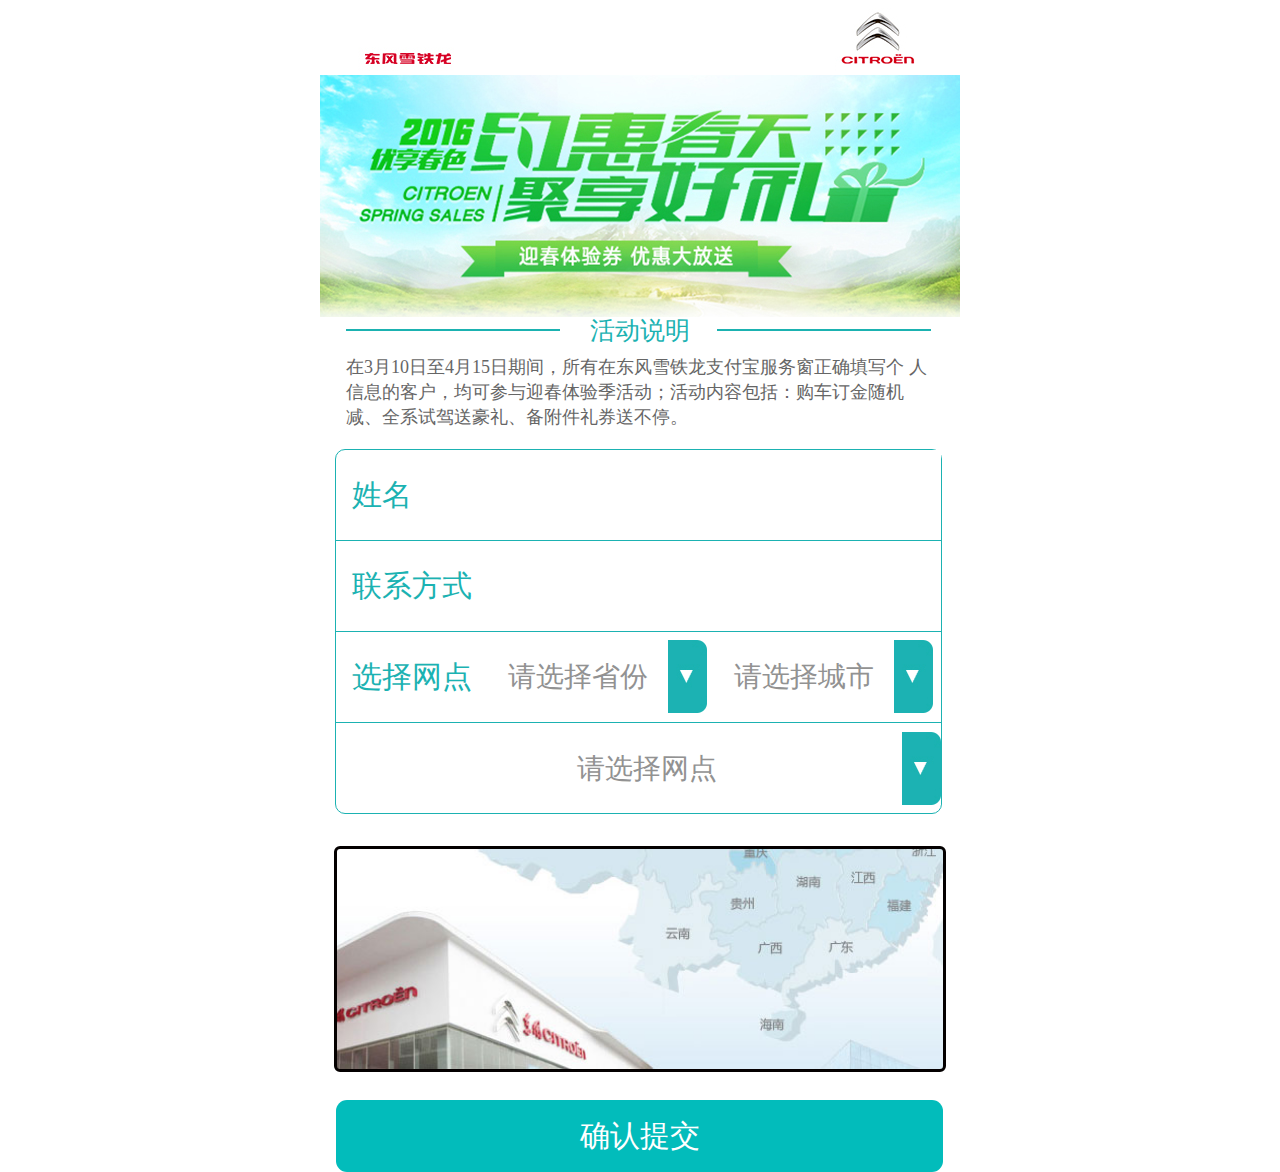
==== commit ca17ed9a: "ddd" ====
--- a/index.html
+++ b/index.html
@@ -1,57 +1,197 @@
 <!DOCTYPE html>
-<html lang="en-us">
-  <head>
-    <meta charset="UTF-8">
-    <title>Ajaxwork by 15957135660</title>
-    <meta name="viewport" content="width=device-width, initial-scale=1">
-    <link rel="stylesheet" type="text/css" href="stylesheets/normalize.css" media="screen">
-    <link href='https://fonts.googleapis.com/css?family=Open+Sans:400,700' rel='stylesheet' type='text/css'>
-    <link rel="stylesheet" type="text/css" href="stylesheets/stylesheet.css" media="screen">
-    <link rel="stylesheet" type="text/css" href="stylesheets/github-light.css" media="screen">
-  </head>
-  <body>
-    <section class="page-header">
-      <h1 class="project-name">Ajaxwork</h1>
-      <h2 class="project-tagline"></h2>
-      <a href="https://github.com/15957135660/AjaxWork" class="btn">View on GitHub</a>
-      <a href="https://github.com/15957135660/AjaxWork/zipball/master" class="btn">Download .zip</a>
-      <a href="https://github.com/15957135660/AjaxWork/tarball/master" class="btn">Download .tar.gz</a>
-    </section>
+<html>
+<head lang="en">
+    <meta name="viewport"
+          content="width=device-width, user-scalable=no, initial-scale=1.0, maximum-scale=1.0, minimum-scale=1.0"/>
+    <title>雪铁龙</title>
+    <script src="js/fontAuto.js"></script>
+    <link rel="stylesheet" href="css/style.css"/>
+    <script type="text/javascript" src="http://api.map.baidu.com/api?v=2.0&ak=D8gd24g5tOesO3ZzFxhvULiQGiuGGXAE"></script>
+    <script src="js/zepto.min.js"></script>
+    <script src="js/zepto-touch.js"></script>
+    <script src="js/location_chs.js"></script>
+</head>
+<body>
+<div id="title"><i></i><span></span></div>
+<dl class="i-m-text">
+    <dt><i></i>活动说明<em></em></dt>
+    <dd><p>在3月10日至4月15日期间，所有在东风雪铁龙支付宝服务窗正确填写个
+        人信息的客户，均可参与迎春体验季活动；活动内容包括：购车订金随机
+        减、全系试驾送豪礼、备附件礼券送不停。</p></dd>
+</dl>
+<form method="post" action="verification.html">
+    <div class="index-form">
+        <label class="i-f-name"><span>姓名</span><input id="name" type="text" /></label>
+        <label class="i-f-tel"><span>联系方式</span><input id="tel" type="text"/></label>
+        <div class="index-form-sel">
+            <span>选择网点</span>
+            <label class="i-f-m-sel">
+                <select id="province">
+                    <option value="">请选择省份</option>
+                </select>
+                <span>请选择省份</span>
+            </label>
+            <label class="i-f-m-sel">
+                <select id="city">
+                    <option value="">请选择城市</option>
+                </select>
+                <span>请选择城市</span>
+            </label>
+        </div>
+        <div class="i-f-dots">
+            <label>
+                <select id="dots">
+                    <option value="">请选择网点</option>
+                </select>
+                <span>请选择网点</span>
+            </label>
+        </div>
+        <input id="address" type="hidden" value="" />
+        <input id="comTel" type="hidden" value="" />
+        <input id="code" type="hidden" value="" />
+    </div>
+    <div class="index-map" id="allmap"></div>
+    <input type="submit" value="确认提交" class="submit"/>
+</form>
+<script>
+    //验证
+    $('.submit').click(function(){
+        var inputName= $.trim($("#name").val());
+        var inputTel= $.trim($("#tel").val());
+        var telReg=/^\s*((13[0-9])|(14[57])|(15[012356789])|(17[678])|(18[0-9]))[0-9]{8}\s*$/;
+        if(inputName==''){
+            alert('请输入姓名！');
+            return false;
+        }
+        if(!telReg.test(inputTel)){
+            alert('请输入正确的手机号码!')
+            return false;
+        }
+    })
+    //三级联动
+    var selectObj={
+        map:new BMap.Map("allmap"),
+        local:null,
+        province:document.querySelector('#province'),
+        city:document.querySelector('#city'),
+        dots:document.querySelector('#dots'),
+        optionData:function(json,obj){//用于初始化得到第一个下拉菜单的值
+            var frag=document.createDocumentFragment();//碎片
+            for(var i in json)//i是dataCountry数据的属性
+            {
+                var option=document.createElement("option");//创建option节点
+                option.value=i;//将属性i赋值给option的value
+                option.innerHTML=i;
+                frag.appendChild(option);
+            }
+            obj.appendChild(frag);
+        },
+        optionJson:function(json,obj){
+            var frag=document.createDocumentFragment();//碎片
+            for(var i in json)//i是dataCountry数据的属性
+            {
+                var option=document.createElement("option");//创建option节点
+                option.value=json[i];//将属性i赋值给option的value
+                option.innerHTML=json[i];
+                frag.appendChild(option);
+            }
+            obj.appendChild(frag);
+        },
+        init:function(){
+            selectObj.optionData(dataCountry.province,selectObj.province);//初始
+            //第一个下拉菜单
+            selectObj.province.addEventListener('change',function(){
+                var val=$(this).val();
 
-    <section class="main-content">
-      <h3>
-<a id="welcome-to-github-pages" class="anchor" href="#welcome-to-github-pages" aria-hidden="true"><span aria-hidden="true" class="octicon octicon-link"></span></a>Welcome to GitHub Pages.</h3>
+                $(selectObj.city).html('<option value="">请选择城市</option>');
+                $(selectObj.city).val("");
+                $(selectObj.city).siblings('span').css("color","#929292").text('请选择城市');
 
-<p>This automatic page generator is the easiest way to create beautiful pages for all of your projects. Author your page content here <a href="https://guides.github.com/features/mastering-markdown/">using GitHub Flavored Markdown</a>, select a template crafted by a designer, and publish. After your page is generated, you can check out the new <code>gh-pages</code> branch locally. If you’re using GitHub Desktop, simply sync your repository and you’ll see the new branch.</p>
+                $(selectObj.dots).html('<option value="">请选择网点</option>');
+                $(selectObj.dots).val("");
+                $(selectObj.dots).siblings('span').css("color","#929292").text('请选择网点');
+                if(val=='')
+                {
+                    val='请选择省份';
+                    $(this).siblings('span').css('color','#929292').text(val);
+                }
+                else
+                {
+                    $(this).siblings('span').css({'color':'#000',"fontSize":"0.22rem"}).text(val);
+                    selectObj.optionJson(dataCountry.province[val],selectObj.city);
+                }
+            });
+            //第二个下拉菜单
+            selectObj.city.addEventListener('change',function(){
+                var val=$(this).val();
+                $(selectObj.dots).html('<option value="">请选择网点</option>');
+                $(selectObj.dots).val("");
+                $(selectObj.dots).siblings('span').css("color","#929292").text('请选择网点');
+                if(val=='')
+                {
+                    val='请选择城市';
+                    $(this).siblings('span').css('color','#929292').text(val);
+                }
+                else
+                {
+                    $(this).siblings('span').css({'color':'#000',"fontSize":"0.22rem"}).text(val);
+                    selectObj.optionJson(dataCountry.company[val],selectObj.dots);
+                }
+            });
+            //第三个下拉菜单
+            selectObj.dots.addEventListener('change',function(){
+                var val=$(this).val();
+                if(val=='')
+                {
+                    val='请选择网点';
+                    $(this).siblings('span').css('color','#929292').text(val);
 
-<h3>
-<a id="designer-templates" class="anchor" href="#designer-templates" aria-hidden="true"><span aria-hidden="true" class="octicon octicon-link"></span></a>Designer Templates</h3>
+                    $('#address,#comTel,#code').val('');
+                }
+                else{
+                    $(this).siblings('span').css({'color':'#000',"fontSize":"0.22rem"}).text(val);
 
-<p>We’ve crafted some handsome templates for you to use. Go ahead and click 'Continue to layouts' to browse through them. You can easily go back to edit your page before publishing. After publishing your page, you can revisit the page generator and switch to another theme. Your Page content will be preserved.</p>
+                    var arr=dataCountry.address[val];
+                    $('#address').val(arr[0]);
+                    $('#comTel').val(arr[1]);
+                    $('#code').val(arr[2]);
 
-<h3>
-<a id="creating-pages-manually" class="anchor" href="#creating-pages-manually" aria-hidden="true"><span aria-hidden="true" class="octicon octicon-link"></span></a>Creating pages manually</h3>
-
-<p>If you prefer to not use the automatic generator, push a branch named <code>gh-pages</code> to your repository to create a page manually. In addition to supporting regular HTML content, GitHub Pages support Jekyll, a simple, blog aware static site generator. Jekyll makes it easy to create site-wide headers and footers without having to copy them across every page. It also offers intelligent blog support and other advanced templating features.</p>
-
-<h3>
-<a id="authors-and-contributors" class="anchor" href="#authors-and-contributors" aria-hidden="true"><span aria-hidden="true" class="octicon octicon-link"></span></a>Authors and Contributors</h3>
-
-<p>You can @mention a GitHub username to generate a link to their profile. The resulting <code>&lt;a&gt;</code> element will link to the contributor’s GitHub Profile. For example: In 2007, Chris Wanstrath (<a href="https://github.com/defunkt" class="user-mention">@defunkt</a>), PJ Hyett (<a href="https://github.com/pjhyett" class="user-mention">@pjhyett</a>), and Tom Preston-Werner (<a href="https://github.com/mojombo" class="user-mention">@mojombo</a>) founded GitHub.</p>
-
-<h3>
-<a id="support-or-contact" class="anchor" href="#support-or-contact" aria-hidden="true"><span aria-hidden="true" class="octicon octicon-link"></span></a>Support or Contact</h3>
-
-<p>Having trouble with Pages? Check out our <a href="https://help.github.com/pages">documentation</a> or <a href="https://github.com/contact">contact support</a> and we’ll help you sort it out.</p>
-
-      <footer class="site-footer">
-        <span class="site-footer-owner"><a href="https://github.com/15957135660/AjaxWork">Ajaxwork</a> is maintained by <a href="https://github.com/15957135660">15957135660</a>.</span>
-
-        <span class="site-footer-credits">This page was generated by <a href="https://pages.github.com">GitHub Pages</a> using the <a href="https://github.com/jasonlong/cayman-theme">Cayman theme</a> by <a href="https://twitter.com/jasonlong">Jason Long</a>.</span>
-      </footer>
-
-    </section>
-
-  
-  </body>
-</html>
+                    selectObj.map.clearOverlays();
+                    selectObj.map.centerAndZoom($('#city').val(), 12);//城市
+                    selectObj.local = new BMap.LocalSearch(selectObj.map, {
+                        //renderOptions:{map: selectObj.map}
+                        onSearchComplete: function(results) {
+                            console.log(results);
+                            var rs=results.getPoi(0);
+                            if(rs)
+                            {
+                                //console.log(rs.point.lng,rs.point.lat);
+                                var point = new BMap.Point(rs.point.lng,rs.point.lat);
+                                selectObj.map.centerAndZoom(point, 12);
+                                var marker = new BMap.Marker(point);  // 创建标注
+                                selectObj.map.addOverlay(marker);              // 将标注添加到地图中
+                                marker.addEventListener("click",getAttr);
+                                var opts = {
+                                    title : val // , 信息窗口标题
+                                    //enableMessage:true,//设置允许信息窗发送短息
+                                    //message:"亲耐滴，晚上一起吃个饭吧？戳下面的链接看下地址喔~"
+                                }
+                                var infoWindow = new BMap.InfoWindow("地址："+arr[0]+"<br />电话："+arr[1], opts);  // 创建信息窗口对象
+                                //console.log(arr[0],arr[1],arr[2]);
+                                function getAttr(){
+                                    selectObj.map.openInfoWindow(infoWindow,point); //开启信息窗口
+                                }
+                            }
+                        }
+                    });
+                    window.setTimeout(function(){
+                        selectObj.local.search(val);
+                    },800);
+                }
+            });
+        }
+    }
+    selectObj.init()
+</script>
+</body>
+</html>--- a/css/style.css
+++ b/css/style.css
@@ -0,0 +1,76 @@
+body, div, p, h1, h2, h3, h4, ul, ol, li, dl, dt, dd, ol, form, table, tr, td, span, label, input, select, option, a, img, i, em, strong, b { margin: 0; padding: 0;}
+li { list-style: none;}
+img { border: 0 none;vertical-align: top;}
+a {text-decoration: none;}
+input {border: 0 none; outline:none;}
+.clearfix { *zoom: 1;}
+.clearfix:after {content: ".";clear: both; height: 0; visibility: hidden; display: block;}
+html {font-size: 6.25rem;}
+body { font-family: "微软雅黑";max-width: 640px;min-width: 320px;margin: 0 auto;font-size: 0.18rem;background: #fff;}
+/*首页*/
+#title{ width:6.4rem; height:0.75rem; position: relative;}
+#title i{ display: block; width:0.82rem; height: 0.67rem; position: absolute; right: 0.43rem; bottom:0; background: url('../images/logo.jpg') no-repeat; background-size: 0.82rem 0.67rem; }
+#title span{ display: block; width: 1rem; height: 0.36rem; position: absolute; left: 0.38rem; bottom: 0; background: url('../images/tit.jpg') no-repeat; background-size: 1rem 0.36rem;}
+.i-m-text{ width:6.4rem; height:auto; background:url('../images/adimg.jpg') no-repeat; padding-top:2.42rem; background-size:100% auto; }
+.i-m-text dt{ width: 100%; height: 0.27rem; text-align: center; line-height:0.27rem; position: relative; font-size: 0.25rem; color:#1bb2b2;}
+.i-m-text i,.i-m-text em{ width:2.14rem; height:0.02rem; position: absolute;top:0.12rem; background: #1bb2b1;}
+.i-m-text i{ left:0.26rem;}
+.i-m-text em{ right:0.29rem;}
+.i-m-text dd{ width:5.93rem; height:auto; padding:0.11rem 0.21rem 0.19rem 0.26rem; }
+.i-m-text p{ width: 100%; line-height:0.25rem; font-size: 0.18rem;color:#666;}
+.index-form{ width: 6.05rem; height:3.63rem; margin:0 0.18rem 0.3rem 0.15rem; border: #1bb2b2 1px solid; border-radius: 0.1rem;}
+.i-f-name,.i-f-tel,.index-form-sel{display:block;width:100%; height:0.9rem; border-bottom: 1px solid #1bb2b2;}
+.i-f-name input,.i-f-tel input{ display: block; height:0.9rem; width:4.52rem; float: left; line-height: 0.9rem;}
+
+.index-form span{ color:#1bb2b2; font-size: 0.3rem; display: block; width: 1.37rem; height: 0.9rem; line-height: 0.9rem;float: left; padding-left:0.16rem; }
+.i-f-m-sel{ display: block; width:1.99rem; height: 0.73rem; margin:0.08rem 0.12rem 0.09rem 0.15rem; float:left; position: relative;}
+.i-f-m-sel span{ width:100%; height:0.73rem; line-height: 0.73rem; font-size: 0.28rem; color:#929292; padding-left: 0.04rem; background: url('../images/spanbg.jpg') no-repeat top right; background-size: 0.39rem 0.73rem;  position: absolute; top:0; left: 0; z-index:-1; overflow: hidden; white-space: nowrap; text-overflow: ellipsis;}
+.i-f-m-sel select{ display: block; width:100%; height: 100%; position: absolute; top:0; left:0; overflow: hidden; opacity:0;}
+
+.i-f-dots{ position: relative; display:block;width:100%; height:0.73rem; padding:0.09rem 0 0.08rem 0; z-index: 5;}
+.i-f-dots label{ display: block; width: 100%; height: 100%;}
+.i-f-dots span{ width:5.89rem; height:0.73rem; line-height:0.73rem; font-size: 0.28rem; color:#929292; background: url('../images/spanbg.jpg') no-repeat top right; position: absolute; top:0; left:0; margin-top: 0.09rem; text-align: center; background-size: 0.39rem 0.73rem; z-index:-1;}
+.i-f-dots select{ width:100%; height:100%; display: block; opacity: 0;}
+.index-map {width: 6.06rem;height: 2.2rem;border: #040000 0.03rem solid;margin: 0.32rem auto 0;border-radius: 0.06rem;/* ~表示不编译 或者e() */ background: url('../images/index-map.jpg') no-repeat right top / 100% 100%;}
+.submit{ width: 6.07rem; height: 0.72rem; display: block; margin: 0.28rem 0 0 0.16rem; background: #02bcbb; border-radius: 0.11rem; font-size: 0.3rem; color: #fff; line-height:0.72rem; text-align: center;}
+/**/
+.v-m-text{ width:6.4rem; height:auto; background:url('../images/v-adimg.jpg') no-repeat; padding-top:2.99rem; background-size:100% auto;}
+.v-m-text dt{ width: 100%; height: 0.86rem; text-align: center; line-height:0.43rem; position: relative; font-size: 0.33rem; color:#1bb2b2;}
+.v-m-text i,.v-m-text em{ width:0.94rem; height:0.02rem; position: absolute;top:0.43rem; background: #1bb2b1;}
+.v-m-text i{ left:0.76rem;}
+.v-m-text em{ right:0.71rem;}
+.ver-form{ width: 5.92rem; height: 2.25rem; padding: 0.42rem 0.23rem 0 0.25rem;}
+.ver-form-label {display: block; width:4.1rem ; height:0.64rem; border: 0.02rem solid #1bb2b2; border-radius: 0.1rem; float:left; margin-bottom: 0.85rem;}
+.ver-form-label span{ display: block; width: 1.55rem; height: 0.64rem; margin-left: 0.13rem; line-height: 0.64rem; color: #1bb2b2; font-size: 0.3rem; float:left;}
+.ver-form-label input{ display: block; width:2.42rem; height: 0.64rem; float:left;}
+.btn{ width:1.78rem; height:0.68rem; display: block; float: left; background: url('../images/btn-bg.png'); color: #fff; font-size: 0.24rem;}
+.confirm{ width:2.58rem; height:0.72rem; display: block; margin: 0 auto; font-size: 0.36rem; color: #fff; background: url('../images/subbg.jpg');}
+.bottom{ width:6.4rem; height:3.67rem; background: url("../images/bottombg.jpg");background-size: 6.4rem 3.67rem;}
+/**/
+.top{ width: 6.4rem; height:2.63rem; background: url("../images/top-bg.jpg"); border-top: 0.03rem solid #d60023; background-size: 6.4rem 2.63rem;}
+.r-main{ width: 6.4rem; height: 6.18rem; position: relative;}
+.pan{ width: 5.92rem; height: 5.92rem; position: absolute; left:0.25rem; top:0.18rem; background: url("../images/pan.png"); background-size:5.92rem 5.92rem;
+    transform: rotate(0);
+    -webkit-transform: rotate(0);
+    -moz-transform: rotate(0);
+    -o-transform: rotate(0);
+    -ms-transform: rotate(0);
+    transition: all 2s;
+    -webkit-transition: all 2s;
+    -moz-transition: all 2s;
+    -o-transition: all 2s;
+    -ms-transition: all 2s;}
+.pointer{ width:2.1rem; height:2.5rem; position: absolute; left:2.17rem; top:1.63rem; background: url("../images/pointer.png"); background-size:2.1rem 2.5rem;}
+.r-bottom{ width: 6.4rem; height: 1.38rem; background: url("../images/r-bottom.jpg"); background-size: 6.4rem 1.38rem;}
+/**/
+.first-text{ width:6.4rem; height:2.54rem; background:url('../images/prize-ad.jpg'); background-size: 6.4rem 2.54rem; border-top: 0.03rem solid #d60023;}
+.f-main{ width:6.17rem ; height:3.43rem; margin-left: 0.11rem; margin-top:0.03rem;  background: url("../images/prize-bg.jpg");background-size: 6.17rem 3.43rem; position: relative; }
+.f-main span{ height: 0.5rem; line-height: 0.5rem; font-size: 0.45rem; color: #fff; position: absolute; top:1.98rem; left: 0.39rem;}
+.f-submit{ width: 6.07rem; height:0.72rem; background: url("../images/prize-sub.jpg"); background-size: 100% auto; margin: 0.29rem 0 1rem 0.16rem; font-size: 0.3rem; color: #fff;line-height: 0.5rem; font-weight: bold;}
+/**/
+.t-img{ width: 6.4rem; height: 4.74rem; background: url("../images/t-img.jpg"); background-size: 100% auto; border-top: 0.03rem solid #d60023;}
+.t-text{ display: block; width: 4.5rem; height: 0.94rem; padding:0 0.98rem 0 0.92rem; line-height: 0.47rem; text-align: center; color: #010101; font-size: 0.3rem; font-weight: 700;}
+.t-a img{ width: 6.4rem; height: 2.27rem;}
+.t-bottom{ margin-top: 0.65rem; width: 6.5rem; height: 1.6rem; background: url("../images/r-bottom.jpg") no-repeat; background-color: #1bb2b2; background-size: 100% auto;}
+/**/
+.s-img{ width: 6.4rem; height:7.63rem; }